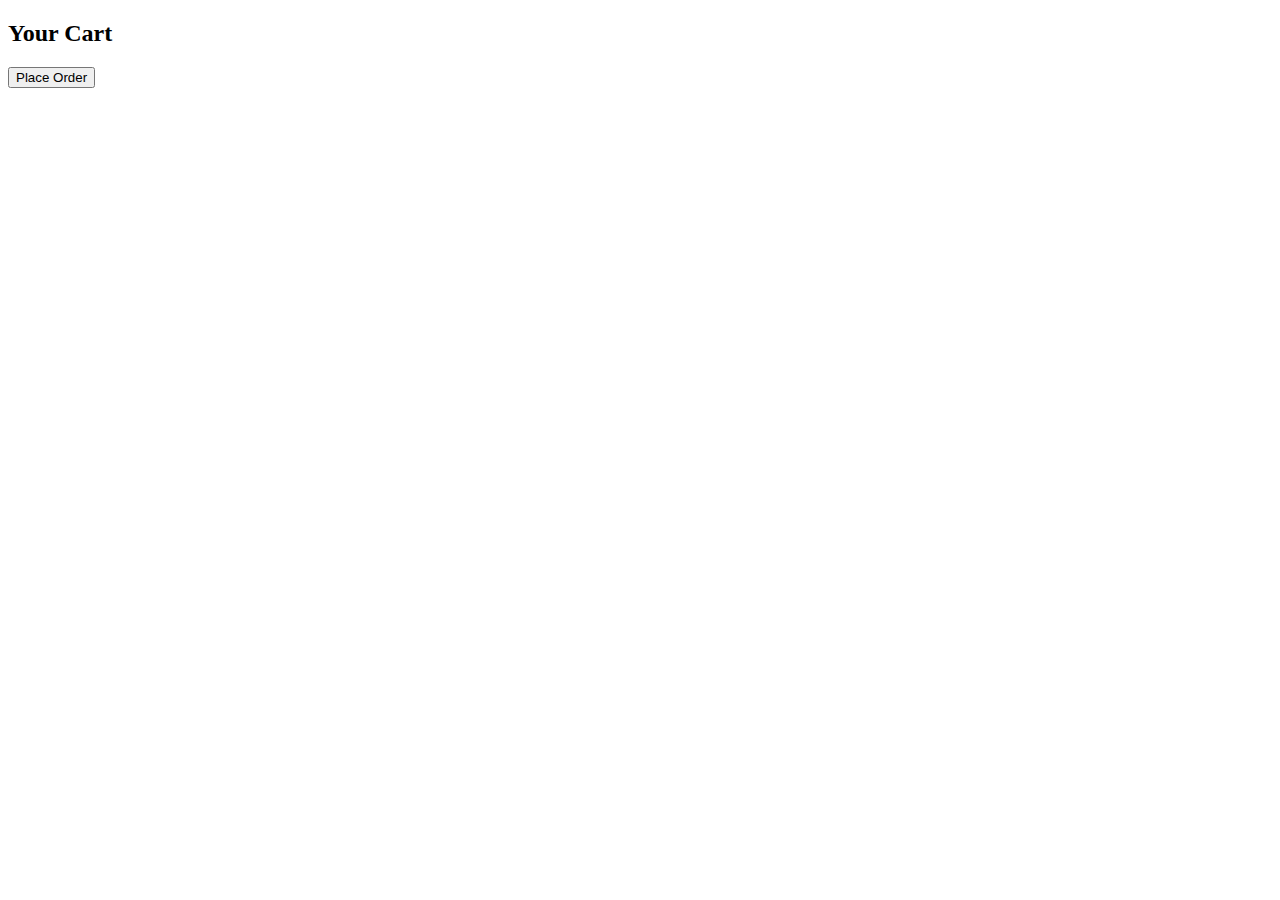
==== cart.html @ 01f3fd95 "Add files via upload" ====
<!DOCTYPE html>
<html lang="en">
<head>
    <meta charset="UTF-8">
    <meta name="viewport" content="width=device-width, initial-scale=1.0">
    <title>Your Cart</title>
</head>
<body>

<div class="container">
    <h2>Your Cart</h2>
    <!-- Display selected items here -->
    <button onclick="placeOrder()">Place Order</button>
</div>

<script>
    function placeOrder() {
        alert("Order placed!");
        window.location.href = 'order-status.html';
    }
</script>

</body>
</html>
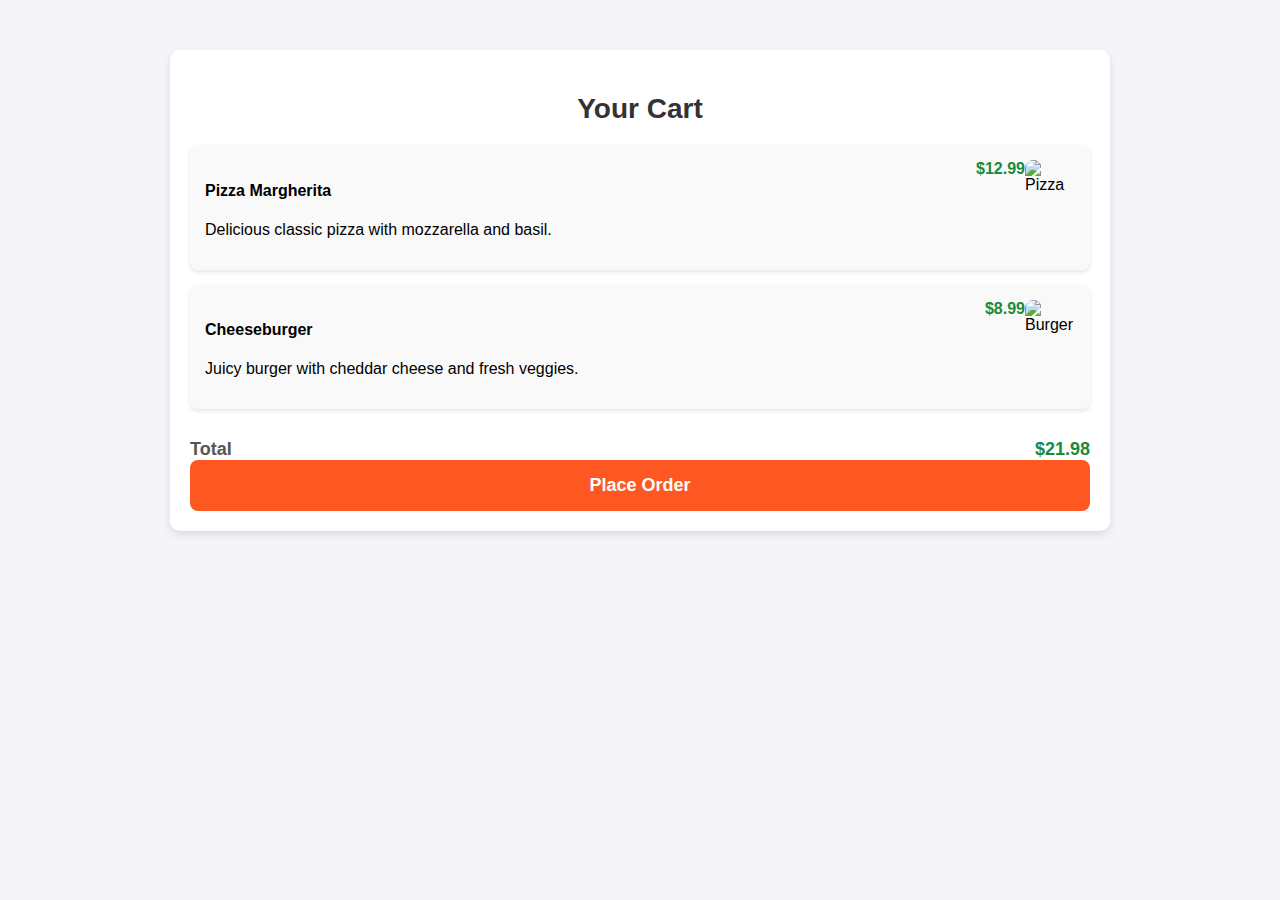
==== commit 006b4133: "Update cart.html" ====
--- a/cart.html
+++ b/cart.html
@@ -1,4 +1,4 @@
-<!DOCTYPE html>
+<!--<!DOCTYPE html>
 <html lang="en">
 <head>
     <meta charset="UTF-8">
@@ -9,7 +9,7 @@
 
 <div class="container">
     <h2>Your Cart</h2>
-    <!-- Display selected items here -->
+   Display selected items here 
     <button onclick="placeOrder()">Place Order</button>
 </div>
 
@@ -22,3 +22,150 @@
 
 </body>
 </html>
+-->
+<!DOCTYPE html>
+<html lang="en">
+<head>
+    <meta charset="UTF-8">
+    <meta name="viewport" content="width=device-width, initial-scale=1.0">
+    <title>Your Cart</title>
+    <style>
+        body {
+            font-family: 'Arial', sans-serif;
+            background-color: #f4f4f9;
+            margin: 0;
+            padding: 0;
+        }
+
+        .container {
+            max-width: 900px;
+            margin: 50px auto;
+            background-color: #ffffff;
+            padding: 20px;
+            border-radius: 10px;
+            box-shadow: 0 4px 8px rgba(0, 0, 0, 0.1);
+        }
+
+        h2 {
+            text-align: center;
+            color: #333;
+            margin-bottom: 20px;
+            font-size: 28px;
+        }
+
+        .cart-items {
+            display: flex;
+            flex-direction: column;
+            gap: 15px;
+        }
+
+        .cart-item {
+            display: flex;
+            justify-content: space-between;
+            padding: 15px;
+            background-color: #f9f9f9;
+            border-radius: 8px;
+            box-shadow: 0 2px 4px rgba(0, 0, 0, 0.1);
+            font-size: 16px;
+        }
+
+        .cart-item .item-details {
+            flex-grow: 1;
+        }
+
+        .cart-item .item-price {
+            color: #1a8b3c;
+            font-weight: bold;
+        }
+
+        .cart-item img {
+            width: 50px;
+            height: 50px;
+            object-fit: cover;
+            border-radius: 8px;
+        }
+
+        .total {
+            display: flex;
+            justify-content: space-between;
+            margin-top: 30px;
+            font-size: 18px;
+            font-weight: bold;
+        }
+
+        .total .label {
+            color: #555;
+        }
+
+        .total .price {
+            color: #1a8b3c;
+        }
+
+        .place-order-btn {
+            width: 100%;
+            padding: 15px;
+            background-color: #ff5722;
+            color: white;
+            font-size: 18px;
+            font-weight: bold;
+            border: none;
+            border-radius: 8px;
+            cursor: pointer;
+            transition: background-color 0.3s;
+        }
+
+        .place-order-btn:hover {
+            background-color: #e64a19;
+        }
+
+    </style>
+</head>
+<body>
+
+<div class="container">
+    <h2>Your Cart</h2>
+
+    <!-- Cart Items -->
+    <div class="cart-items">
+        <!-- Example Item 1 -->
+        <div class="cart-item">
+            <div class="item-details">
+                <h4>Pizza Margherita</h4>
+                <p>Delicious classic pizza with mozzarella and basil.</p>
+            </div>
+            <div class="item-price">$12.99</div>
+            <img src="https://via.placeholder.com/50" alt="Pizza">
+        </div>
+        
+        <!-- Example Item 2 -->
+        <div class="cart-item">
+            <div class="item-details">
+                <h4>Cheeseburger</h4>
+                <p>Juicy burger with cheddar cheese and fresh veggies.</p>
+            </div>
+            <div class="item-price">$8.99</div>
+            <img src="https://via.placeholder.com/50" alt="Burger">
+        </div>
+
+        <!-- You can dynamically generate more items based on cart data -->
+    </div>
+
+    <!-- Total Price -->
+    <div class="total">
+        <div class="label">Total</div>
+        <div class="price">$21.98</div>
+    </div>
+
+    <!-- Place Order Button -->
+    <button class="place-order-btn" onclick="placeOrder()">Place Order</button>
+</div>
+
+<script>
+    function placeOrder() {
+        alert("Order placed!");
+        window.location.href = 'order-status.html';
+    }
+</script>
+
+</body>
+</html>
